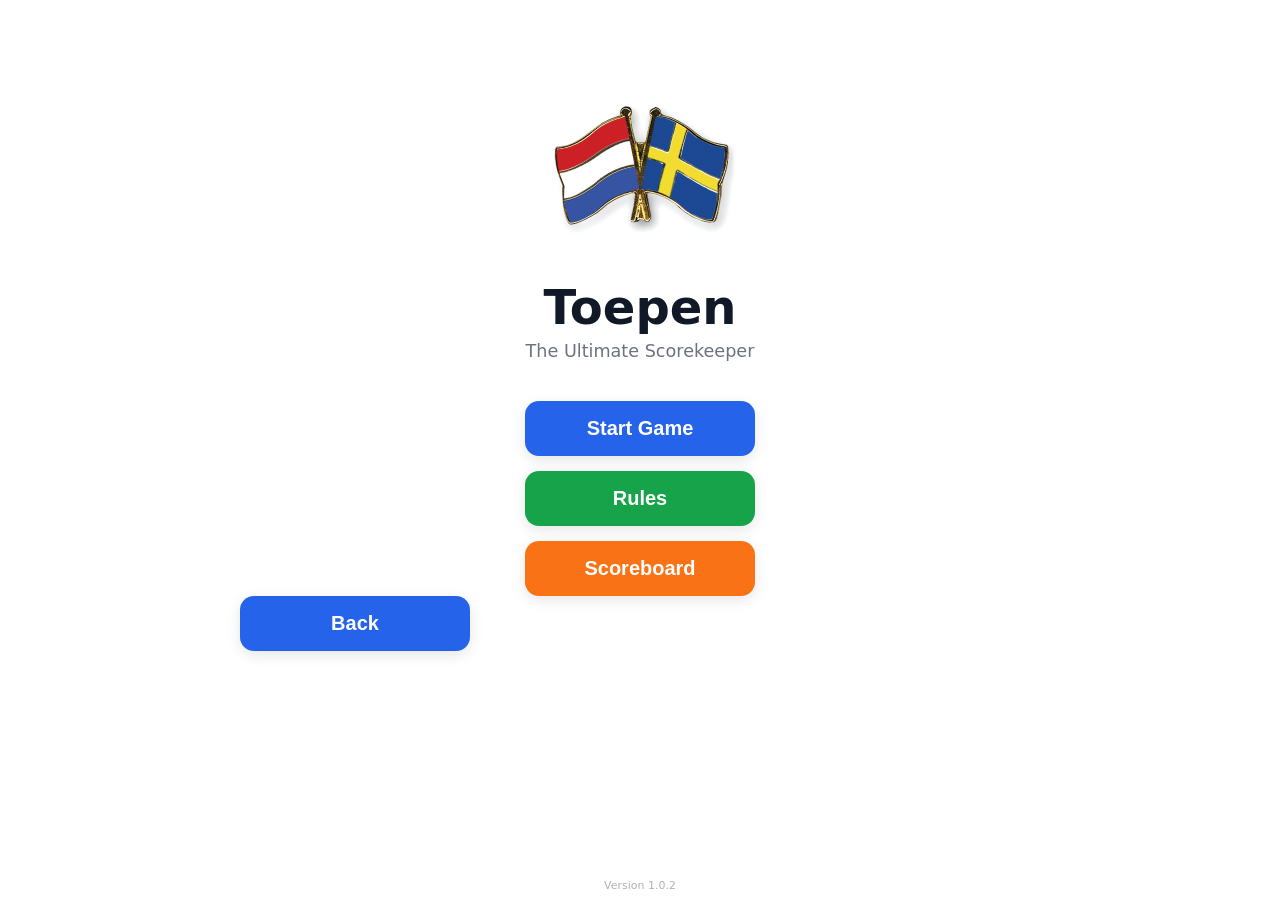
==== index.html @ cf6fb18f "Adding the Chichago scoring enginge without UI" ====
<!DOCTYPE html>
    <html lang="en">
    <head>
        <meta charset="UTF-8" />
        <meta name="viewport" content="width=device-width, initial-scale=1, maximum-scale=1">
        <style>
        /* Stoppar iOS pinch-zoom */
        html, body {
            touch-action: manipulation; 
        }
            </style>
        <title>Toepen Scorekeeper</title>
        <link rel="stylesheet" href="style.css">
        <link rel="manifest" href="manifest.js  ">
        <meta name="theme-color" content="#ffffff">
    </head>

    <body>

    <!-- HOME SCREEN -->
    <div id="homeScreen" class="home-screen">
        <img src="Flag-Pins-Netherlands-Sweden.jpg" class="flag-img">

        <h1 class="home-title">Toepen</h1>
        <p class="home-subtitle">The Ultimate Scorekeeper</p>

        <div class="home-buttons">
            <button id="startBtn" class="home-btn start">Start Game</button>
            <button id="rulesBtn" class="home-btn rules">Rules</button>
            <button id="scoresBtn" class="home-btn scores">Scoreboard</button>

            <div class="version-tag">Version 1.0.2</div>

        </div>
    </div>

    <!-- RULES SCREEN -->
    <div id="rulesScreen" class="hidden rules-screen">

        <div class="rules-card glass-box">
            <h2 class="rules-title">Toepen Rules</h2>
            <p class="rules-subtitle">A quick and clean guide to the game</p>
        </div>

        <div class="rules-card glass-box">
            <h3>🎯 Objective</h3>
            <p>Avoid reaching <strong>15 points</strong>. The player who hits 15 is eliminated.</p>
        </div>

        <div class="rules-card glass-box">
            <h3>🃏 Card Ranking</h3>
            <p>From strongest to weakest:</p>
            <div class="rank-grid">
                <div class="rank-item">10</div>
                <div class="rank-item">9</div>
                <div class="rank-item">8</div>
                <div class="rank-item">7</div>
                <div class="rank-item">A</div>
                <div class="rank-item">K</div>
                <div class="rank-item">Q</div>
                <div class="rank-item">J</div>
            </div>
        </div>

        <div class="rules-card glass-box">
            <h3>▶️ How a Round Works</h3>
            <ul class="rules-list">
                <li>Each player receives <strong>four cards</strong>.</li>
                <li>The starting player leads the first card.</li>
                <li>Players must <strong>follow suit</strong> if able.</li>
                <li>The highest card in the leading suit wins the trick.</li>
                <li>Winner starts next trick.</li>
                <li>“Toep!” raises stakes by +1 point.</li>
            </ul>
        </div>

        <div class="rules-card glass-box">
            <h3>🏆 Winning</h3>
            <p>The last remaining player wins. The loser receives round points.</p>
        </div>

        <div class="rules-card glass-box">
            <h3>⚠️ Optional Rules</h3>
            <ul class="rules-list">
                <li><strong>OW:</strong> 2 OW → 1 penalty point</li>
                <li><strong>CP:</strong> 4 CP → 1 penalty point</li>
            </ul>
        </div>

        <button id="backFromRules" class="home-btn">Back</button>
    </div>

    <!-- SCOREBOARD SCREEN -->
    <div id="scoreboardScreen" class="hidden scoreboard-screen">

        <h2 class="scoreboard-title">🏆 2ALL-TIME Scoreboard</h2>

        <div id="scoreboardList" class="scoreboard-list"></div>

        </div>

        <button id="backFromScoreboard" class="home-btn">Back</button>
    </div>

    <!-- GAME SCREEN -->
    <div id="gameScreen" class="hidden">

        <section class="toggle-container">
            <label class="toggle">
                <input type="checkbox" id="toggleOW">
                <span class="slider"></span>
                <span class="toggle-label">Show Official Warning & Crying Points</span>
            </label>
        </section>

        <section class="add-player">
            <input id="nameInput" placeholder="Player name">
            <button id="addBtn">Add</button>
        </section>

        <div id="warning" class="warning hidden">
            You need at least <strong>two players</strong> to start the game.
        </div>

        <div id="playerList" class="player-list"></div>

        <!-- UNDO / REDO -->
        <div class="history-controls">
            <button id="undoBtn" class="history-btn">⟲ Reverse</button>
            <button id="redoBtn" class="history-btn">⟳ Forward</button>
        </div>

        <button id="resetBtn" class="reset" disabled>Reset All Scores</button>
        <button id="resetPlayersBtn" class="reset reset-players">Reset All Players</button>

    </div>
      <!-- FIREWORKS + NEW GAME BUTTON -->
    <div id="fireworks" class="hidden"></div>
    <button id="newGameBtn" class="new-game-btn hidden">New Game</button>

    <!-- SCRIPT LAST — FIXES ALL BUTTON ISSUES -->
     <script src="chicagoRules.js"></script>
     <script src="script.js"></script>
    </body>
    </html>
---- style.css ----
/* ===== GLOBAL ===== */
body {
    font-family: system-ui, sans-serif;
    padding: 20px;
    margin: auto;
    max-width: 800px;
    background: radial-gradient(circle at top, #f9fafb, #e5e7eb);
    color: #111827;
}

/* ===== HOME SCREEN ===== */
.home-screen {
    text-align: center;
    padding-top: 40px;
}

.flag-img {
    width: 180px;
}

.home-title {
    font-size: 2.5rem;
    margin: 20px 0;
}

.home-buttons {
    display: flex;
    flex-direction: column;
    gap: 15px;
}

.home-btn {
    padding: 14px 30px;
    border: none;
    border-radius: 12px;
    background: #4f46e5;
    color: white;
    cursor: pointer;
    font-size: 1.1rem;
}

.home-btn:hover {
    background: #4338ca;
}
/* ===== NEW HOME SCREEN DESIGN ===== */
body {
    background: white; /* ren vit bakgrund */
}

.home-screen {
    text-align: center;
    padding-top: 70px;
}

.flag-img {
    width: 200px;
    border-radius: 12px;
    margin-bottom: 25px;
}

.home-title {
    font-size: 3rem;
    font-weight: 800;
    margin: 0;
    color: #111827;
}

.home-subtitle {
    margin-top: 6px;
    font-size: 1.1rem;
    color: #6b7280;
    margin-bottom: 40px;
}

/* BUTTON STYLE UPGRADE */
.home-buttons {
    display: flex;
    flex-direction: column;
    gap: 15px;
    align-items: center;
}

.home-btn {
    width: 230px;
    padding: 16px 20px;
    font-size: 1.25rem;
    border-radius: 14px;
    font-weight: 600;
    border: none;
    cursor: pointer;
    color: white;
    background: #2563eb; /* blå som default */
    box-shadow: 0 4px 14px rgba(0,0,0,0.1);
    transition: transform 0.15s, box-shadow 0.15s;
}

.home-btn:hover {
    transform: translateY(-2px);
    box-shadow: 0 6px 20px rgba(0,0,0,0.15);
}

/* Optional: different colors */
.home-btn.rules {
    background: #16a34a; /* grön */
}
.home-btn.scores {
    background: #f97316; /* orange */
}

/* ===== RULES PAGE ===== */

.rules-screen {
    padding: 20px;
    display: flex;
    flex-direction: column;
    gap: 20px;
}

/* Glassmorphism cards */
.glass-box {
    background: rgba(255, 255, 255, 0.6);
    backdrop-filter: blur(12px);
    border-radius: 20px;
    padding: 20px 22px;
    box-shadow: 0 8px 25px rgba(0,0,0,0.08);
    animation: fadeUp 0.4s ease;
}

/* Animation */
@keyframes fadeUp {
    0% { opacity: 0; transform: translateY(8px); }
    100% { opacity: 1; transform: translateY(0); }
}

.rules-title {
    font-size: 2rem;
    margin-bottom: 6px;
    background: linear-gradient(90deg, #1d4ed8, #ec4899);
    -webkit-background-clip: text;
    -webkit-text-fill-color: transparent;
}

.rules-subtitle {
    margin: 0;
    font-size: 0.95rem;
    color: #6b7280;
}

/* Card ranking grid */
.rank-grid {
    display: grid;
    grid-template-columns: repeat(4, 1fr);
    gap: 8px;
    margin-top: 12px;
}

.rank-item {
    background: white;
    padding: 12px 0;
    border-radius: 12px;
    text-align: center;
    font-size: 1.3rem;
    font-weight: 700;
    box-shadow: 0 4px 12px rgba(0,0,0,0.12);
}

/* Lists */
.rules-list {
    padding-left: 20px;
    margin: 0;
}

.rules-list li {
    margin-bottom: 6px;
}

/* ===== SCOREBOARD ===== */
.scoreboard-screen {
    text-align: center;
    padding: 20px;
}

.scoreboard-title {
    font-size: 2.2rem;
    font-weight: 700;
    margin-bottom: 20px;
}

.scoreboard-list {
    display: flex;
    flex-direction: column;
    gap: 18px;
    margin-bottom: 25px;
}

.scoreboard-empty {
    color: #6b7280;
    font-weight: 500;
    padding: 16px;
}
/* Score items */
.score-item {
    display: flex;
    justify-content: space-between;
    padding: 16px 20px;
    border-radius: 16px;
    background: rgba(255,255,255,0.6);
    backdrop-filter: blur(12px);
    box-shadow: 0 8px 25px rgba(0,0,0,0.08);
    font-size: 1.2rem;
    font-weight: 600;
}


.score-name {
    text-align: left;
}

.score-points {
    color: #1d4ed8;
    font-weight: 700;
}


/* ===== TOGGLE ===== */
.toggle-container {
    display: flex;
    justify-content: center;
    margin-bottom: 16px;
}

.toggle {
    display: flex;
    align-items: center;
    gap: 10px;
}

.toggle-label {
    color: #374151;
}

.toggle input {
    display: none;
}

.slider {
    width: 44px;
    height: 24px;
    background: #d1d5db;
    border-radius: 999px;
    position: relative;
    cursor: pointer;
}

.slider::before {
    content: "";
    position: absolute;
    width: 18px;
    height: 18px;
    background: white;
    border-radius: 50%;
    top: 3px;
    left: 3px;
    transition: transform 0.2s;
}

.toggle input:checked + .slider {
    background: #4f46e5;
}

.toggle input:checked + .slider::before {
    transform: translateX(20px);
}

/* ===== ADD PLAYER ===== */
.add-player {
    display: flex;
    gap: 10px;
    margin-bottom: 12px;
}

.add-player input {
    flex: 1;
    padding: 12px;
    border-radius: 999px;
    border: 1px solid #d1d5db;
}

.add-player button {
    padding: 12px 20px;
    border: none;
    border-radius: 999px;
    background: #4f46e5;
    color: white;
    cursor: pointer;
}

/* ===== WARNING ===== */
.warning {
    background: #fef3c7;
    padding: 10px;
    border-left: 4px solid #f59e0b;
    border-radius: 8px;
    margin-bottom: 18px;
}

.hidden {
    display: none !important;
}

/* ===== PLAYER LIST ===== */
.player-list {
    display: flex;
    flex-direction: column;
    gap: 14px;
}

/* ===== PLAYER CARD ===== */
.player {
    position: relative;
    background: white;
    padding: 16px;
    border-radius: 16px;
    box-shadow: 0 8px 20px rgba(0,0,0,0.1);
}

.player-header {
    margin-bottom: 10px;
}

.player-name {
    font-size: 1.2rem;
    font-weight: 600;
}

/* SCORE GRID: Always 2 columns */
.player-scores {
    display: grid;
    grid-template-columns: 1fr 1fr;
    gap: 10px;
}

/* Score sections */
.score-group {
    background: #f9fafb;
    padding: 10px;
    border-radius: 12px;
}

.score-label {
    font-size: 0.75rem;
    text-transform: uppercase;
    letter-spacing: 1px;
    color: #6b7280;
}

.score-group.points .score-label { color: #2563eb; }
.score-group.pp .score-label { color: #db2777; }
.score-group.ow .score-label { color: #f97316; }
.score-group.cp .score-label { color: #0ea5e9; }

.score-controls {
    display: flex;
    justify-content: center;
    align-items: center;
    gap: 8px;
}

.score-value {
    font-size: 1.3rem;
    font-weight: 700;
}

.icon-btn {
    width: 32px;
    height: 32px;
    border-radius: 999px;
    border: none;
    cursor: pointer;
}

.icon-btn.plus {
    background: #dcfce7;
    color: #15803d;
}

.icon-btn.minus {
    background: #fee2e2;
    color: #b91c1c;
}

.disabled {
    pointer-events: none;
    opacity: 0.4;
}

/* ===== DEATH OVERLAY ===== */
.death-overlay {
    position: absolute;
    inset: 0;
    background: rgba(255, 0, 0, 0.15);
    backdrop-filter: blur(3px);
    border-radius: 16px;
    display: flex;
    justify-content: center;
    align-items: center;
    animation: deathFlash 0.4s ease-out;
}

.death-text {
    padding: 10px 20px;
    background: rgba(220, 38, 38, 0.9);
    color: white;
    border-radius: 12px;
    font-weight: 700;
    font-size: 1.1rem;
}

.death-overlay-static {
    position: absolute;
    inset: 0;
    background: rgba(255,0,0,0.15);
    backdrop-filter: blur(3px);
    border-radius: 16px;
    display: flex;
    justify-content: center;
    align-items: center;
}

.death-text-static {
    padding: 10px 20px;
    background: rgba(220,38,38,0.9);
    color: white;
    border-radius: 12px;
    font-weight: 700;
    font-size: 1.1rem;
}



@keyframes deathFlash {
    0% { background: rgba(255,0,0,0.7); }
    100% { background: rgba(255,0,0,0.15); }
}

.icon-btn {
    min-width: 44px;
    min-height: 44px;
    padding: 0;
}

/* ===== UNDO BUTTON ===== */

/* ===== APPLE STYLE HISTORY BUTTONS WITH ICONS ===== */

.history-controls {
    display: flex;
    justify-content: center;
    gap: 12px;
    margin: 12px 0 22px;
}

.history-btn {
    padding: 6px 16px;
    font-size: 0.9rem;
    font-weight: 500;

    background: #f4f4f7;                     /* Apple soft grey */
    color: #1c1c1e;                           /* iOS dark text */
    border: 1px solid #d2d2d7;               /* Subtle border */
    
    border-radius: 12px;                      /* iOS rounded */
    box-shadow: 
        0 1px 2px rgba(0,0,0,0.1),
        0 0 0 rgba(0,0,0,0);

    cursor: pointer;
    transition: all 0.18s ease;
}

/* Hover – subtle lift */
.history-btn:hover:not(:disabled) {
    background: #eaeaef;
    transform: translateY(-1px);
    box-shadow: 0 2px 4px rgba(0,0,0,0.15);
}

/* Pressed */
.history-btn:active:not(:disabled) {
    background: #dadade;
    transform: scale(0.98);
}

/* Disabled */
.history-btn:disabled {
    background: #f4f4f7;
    color: #bcbcc2;
    border-color: #e2e2e5;
    box-shadow: none;
    cursor: not-allowed;
    opacity: 0.6;
}


/* ===== RESET BUTTON ===== */
.reset {
    width: 100%;
    margin-top: 20px;
    padding: 14px;
    background: #ef4444;
    color: white;
    border-radius: 999px;
}

/* ===== FIREWORKS===== */

#fireworks {
    position: fixed;
    inset: 0;
    pointer-events: none;
    z-index: 9999;
}

.firework {
    position: absolute;
    width: 6px;
    height: 6px;
    border-radius: 50%;
    animation: explode 800ms ease-out forwards;
}

@keyframes explode {
    0%   { transform: scale(1) translate(0, 0); opacity: 1; }
    80%  { opacity: 1; }
    100% {
        transform: scale(0.4) translate(var(--dx), var(--dy));
        opacity: 0;
    }
}

.shake {
    animation: shakeAnim 0.4s ease;
}

@keyframes shakeAnim {
    0% { transform: translateX(0); }
    25% { transform: translateX(-4px); }
    50% { transform: translateX(4px); }
    75% { transform: translateX(-2px); }
    100% { transform: translateX(0); }
}

.winner-banner {
    position: fixed;
    left: 50%;
    top: 12%;
    transform: translateX(-50%) translateY(-10px);
    padding: 10px 20px;
    border-radius: 999px;
    background: rgba(17, 24, 39, 0.95);
    color: #f9fafb;
    font-weight: 700;
    font-size: 1rem;
    opacity: 0;
    z-index: 10000;
    transition: all 0.25s ease-out;
}

.winner-banner.visible {
    opacity: 1;
    transform: translateX(-50%) translateY(0);
}

.new-game-btn {
    position: fixed;
    left: 50%;
    bottom: 10%;
    transform: translateX(-50%) translateY(20px);
    padding: 14px 26px;
    border-radius: 12px;
    background: #111827;
    color: white;
    font-size: 1.1rem;
    font-weight: 600;
    border: none;
    opacity: 0;
    z-index: 10000;
    transition: all 0.25s ease-out;
}

.new-game-btn.visible {
    opacity: 1;
    transform: translateX(-50%) translateY(0);
}

.new-game-btn.hidden {
    display: none;
}

.version-tag {
    position: fixed;
    bottom: 8px;
    left: 50%;
    transform: translateX(-50%);
    font-size: 11px;
    color: #8f8f8f;
    opacity: 0.7;
    user-select: none;
    pointer-events: none; /* stör aldrig knappar */
}
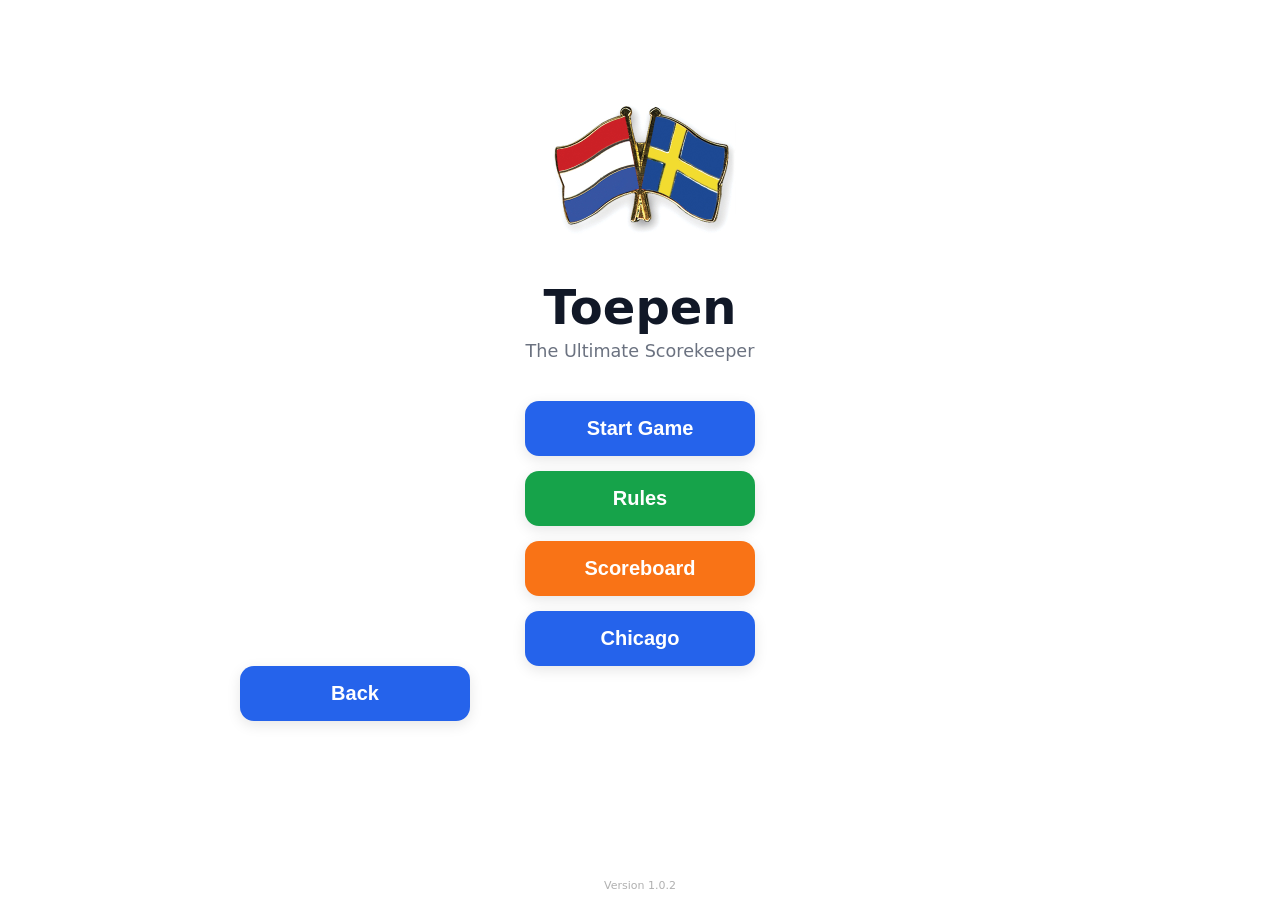
==== commit 34f573d7: "Adding new UI for Chicago" ====
--- a/index.html
+++ b/index.html
@@ -28,7 +28,7 @@
             <button id="startBtn" class="home-btn start">Start Game</button>
             <button id="rulesBtn" class="home-btn rules">Rules</button>
             <button id="scoresBtn" class="home-btn scores">Scoreboard</button>
-
+            <button id="chicagoBtn" class="home-btn">Chicago</button>
             <div class="version-tag">Version 1.0.2</div>
 
         </div>
@@ -102,7 +102,38 @@
         <button id="backFromScoreboard" class="home-btn">Back</button>
     </div>
 
-    <!-- GAME SCREEN -->
+    <!-- CHICAGO GAME SCREEN -->
+     <div id="chicagoScreen" class="hidden">
+    <button id="backFromChicago" class="home-btn">Back</button>
+    <h2>Chicago</h2>
+    <p>Välj spelare, slå sedan en händelse.</p>
+
+    <section class="add-player">
+        <input id="chicagoNameInput" placeholder="Player name">
+        <button id="chicagoAddBtn">Add</button>
+    </section>
+
+    <div id="chicagoPlayerList" class="player-list"></div>
+
+    <div class="chicago-actions">
+        <button data-chicago-event="Par">Par</button>
+        <button data-chicago-event="TvaPar">Två par</button>
+        <button data-chicago-event="Triss">Triss</button>
+        <button data-chicago-event="Stege">Stege</button>
+        <button data-chicago-event="Farg">Färg</button>
+        <button data-chicago-event="Kak">Kåk</button>
+        <button data-chicago-event="Fyrtal">Fyrtal +8</button>
+        <button data-chicago-event="FyrtalNollstall">Fyrtal nollställ</button>
+        <button data-chicago-event="Fargstege">Färgstege</button>
+        <button data-chicago-event="RoyalFlush">Royal Flush</button>
+        <button data-chicago-event="Utspel">Utspel</button>
+        <button data-chicago-event="ChicagoLyckad">Chicago +15</button>
+        <button data-chicago-event="ChicagoMisslyckad">Chicago −15</button>
+        <button data-chicago-event="RoyalStraightFlush">Royal Straight Flush</button>
+    </div>
+    </div>
+
+    <!-- TOEPEN GAME SCREEN -->
     <div id="gameScreen" class="hidden">
 
         <section class="toggle-container">
@@ -140,6 +171,7 @@
 
     <!-- SCRIPT LAST — FIXES ALL BUTTON ISSUES -->
      <script src="chicagoRules.js"></script>
+     <script src="chicagoUi.js"></script>
      <script src="script.js"></script>
     </body>
     </html>
--- a/style.css
+++ b/style.css
@@ -608,3 +608,7 @@
     user-select: none;
     pointer-events: none; /* stör aldrig knappar */
 }
+/* Chicago CSS */
+.chicago-selected { outline: 2px solid #2563eb; }
+.chicago-actions { display: flex; flex-wrap: wrap; gap: 8px; margin-top: 16px; }
+.chicago-actions button { padding: 8px 12px; border-radius: 10px; border: 1px solid #d1d5db; background: #fff; }
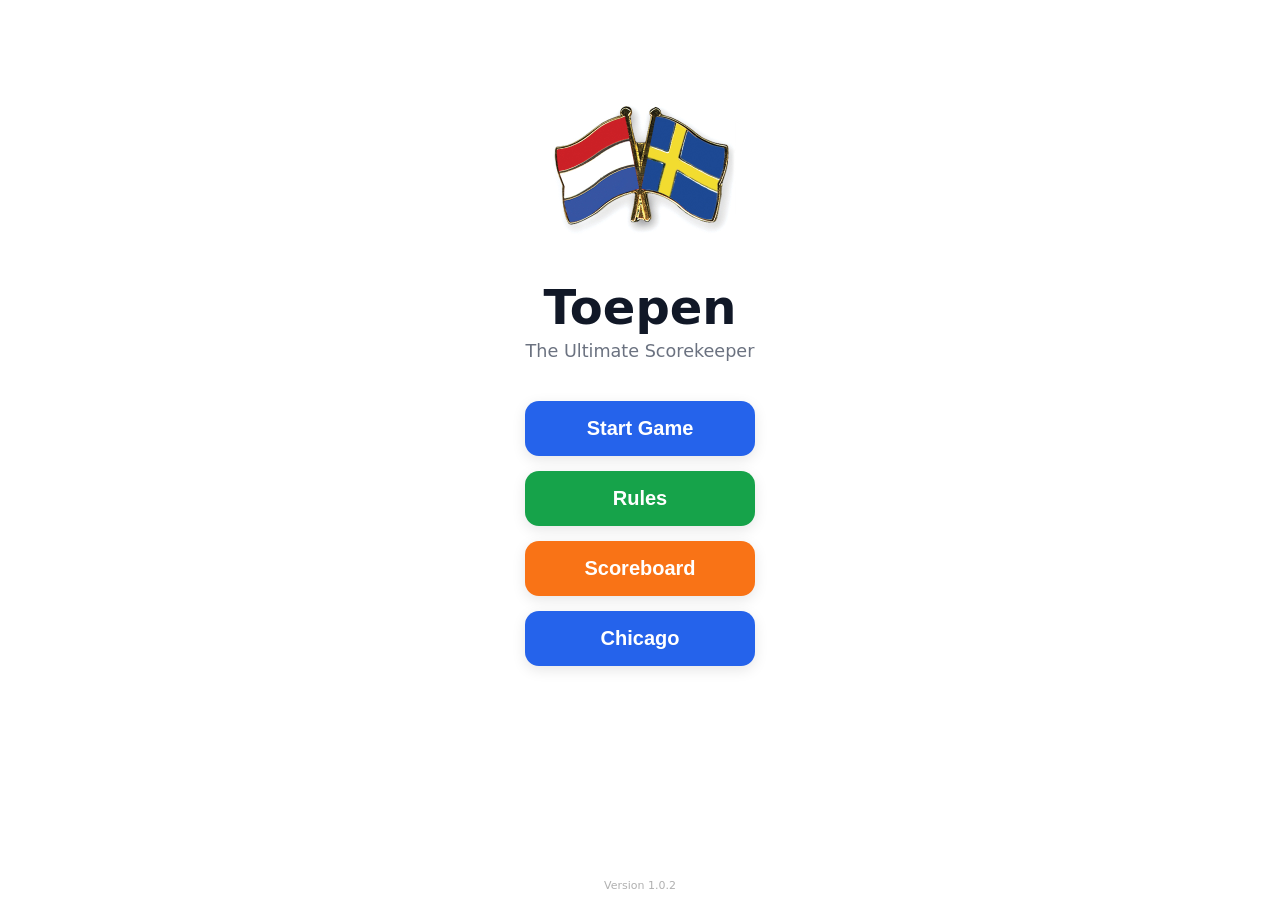
==== commit ad9d1620: "Div block was duplicated rendering a bug" ====
--- a/index.html
+++ b/index.html
@@ -92,13 +92,8 @@
 
     <!-- SCOREBOARD SCREEN -->
     <div id="scoreboardScreen" class="hidden scoreboard-screen">
-
-        <h2 class="scoreboard-title">🏆 2ALL-TIME Scoreboard</h2>
-
+        <h2 class="scoreboard-title">🏆 ALL-TIME Scoreboard</h2>
         <div id="scoreboardList" class="scoreboard-list"></div>
-
-        </div>
-
         <button id="backFromScoreboard" class="home-btn">Back</button>
     </div>
 
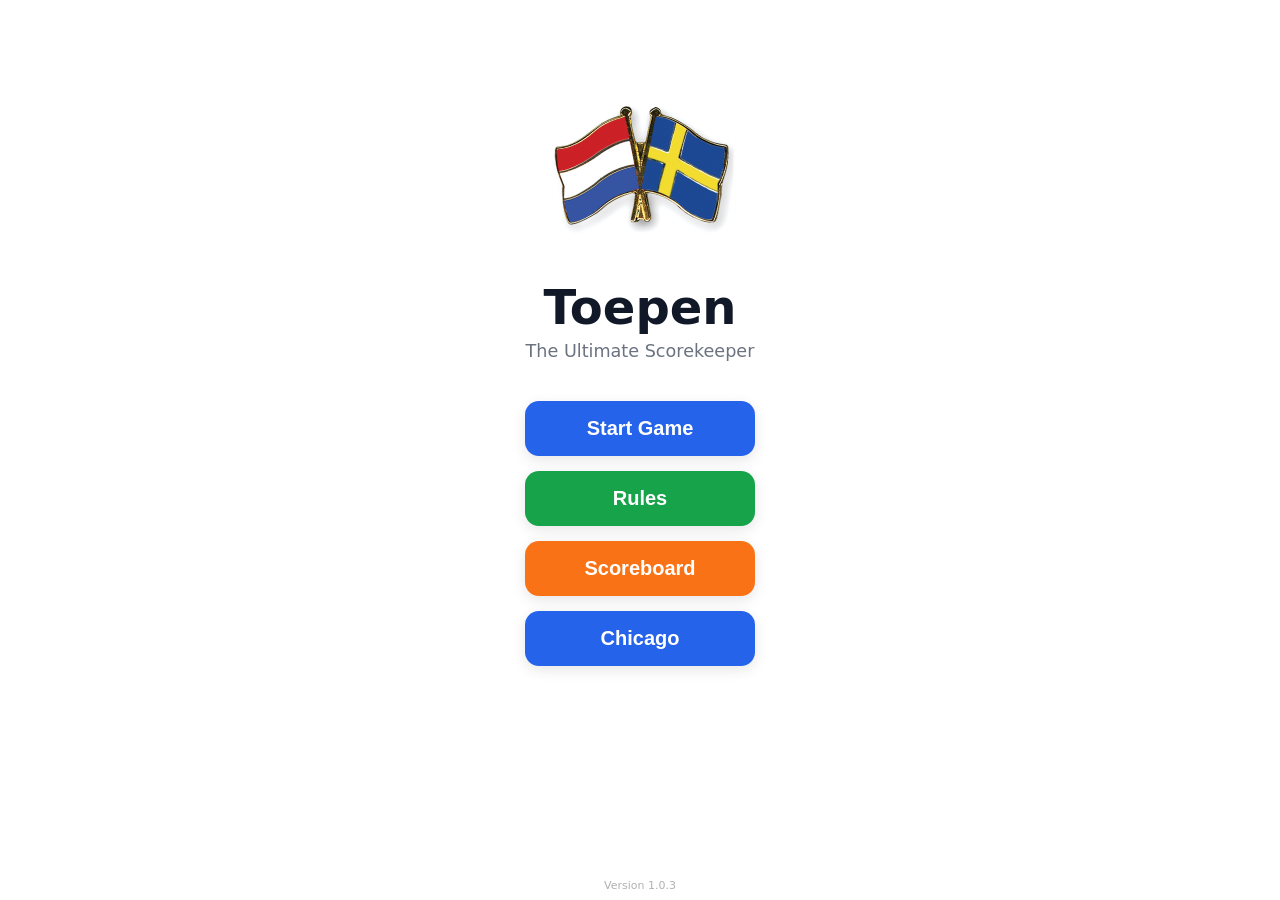
==== commit 1bb58515: "Ready to deploy" ====
--- a/index.html
+++ b/index.html
@@ -1,21 +1,20 @@
-    <!DOCTYPE html>
-    <html lang="en">
-    <head>
-        <meta charset="UTF-8" />
-        <meta name="viewport" content="width=device-width, initial-scale=1, maximum-scale=1">
-        <style>
-        /* Stoppar iOS pinch-zoom */
+<!DOCTYPE html>
+<html lang="en">
+<head>
+    <meta charset="UTF-8" />
+    <meta name="viewport" content="width=device-width, initial-scale=1, maximum-scale=1">
+    <style>
         html, body {
-            touch-action: manipulation; 
+            touch-action: manipulation;
         }
-            </style>
-        <title>Toepen Scorekeeper</title>
-        <link rel="stylesheet" href="style.css">
-        <link rel="manifest" href="manifest.js  ">
-        <meta name="theme-color" content="#ffffff">
-    </head>
+    </style>
+    <title>Toepen Scorekeeper</title>
+    <link rel="stylesheet" href="style.css">
+    <link rel="manifest" href="manifest.json">
+    <meta name="theme-color" content="#ffffff">
+</head>
 
-    <body>
+<body>
 
     <!-- HOME SCREEN -->
     <div id="homeScreen" class="home-screen">
@@ -29,8 +28,7 @@
             <button id="rulesBtn" class="home-btn rules">Rules</button>
             <button id="scoresBtn" class="home-btn scores">Scoreboard</button>
             <button id="chicagoBtn" class="home-btn">Chicago</button>
-            <div class="version-tag">Version 1.0.2</div>
-
+            <div class="version-tag">Version 1.0.3</div>
         </div>
     </div>
 
@@ -98,34 +96,34 @@
     </div>
 
     <!-- CHICAGO GAME SCREEN -->
-     <div id="chicagoScreen" class="hidden">
-    <button id="backFromChicago" class="home-btn">Back</button>
-    <h2>Chicago</h2>
-    <p>Välj spelare, slå sedan en händelse.</p>
+    <div id="chicagoScreen" class="hidden chicago-screen">
+        <button id="backFromChicago" class="chicago-back" aria-label="Back">←</button>
+        <h2 class="chicago-title">Chicago</h2>
 
-    <section class="add-player">
-        <input id="chicagoNameInput" placeholder="Player name">
-        <button id="chicagoAddBtn">Add</button>
-    </section>
+        <div id="chicagoWinnerBanner" class="chicago-winner-banner hidden"></div>
 
-    <div id="chicagoPlayerList" class="player-list"></div>
+        <section class="add-player">
+            <input id="chicagoNameInput" placeholder="Player name">
+            <button id="chicagoAddBtn">Add</button>
+        </section>
 
-    <div class="chicago-actions">
-        <button data-chicago-event="Par">Par</button>
-        <button data-chicago-event="TvaPar">Två par</button>
-        <button data-chicago-event="Triss">Triss</button>
-        <button data-chicago-event="Stege">Stege</button>
-        <button data-chicago-event="Farg">Färg</button>
-        <button data-chicago-event="Kak">Kåk</button>
-        <button data-chicago-event="Fyrtal">Fyrtal +8</button>
-        <button data-chicago-event="FyrtalNollstall">Fyrtal nollställ</button>
-        <button data-chicago-event="Fargstege">Färgstege</button>
-        <button data-chicago-event="RoyalFlush">Royal Flush</button>
-        <button data-chicago-event="Utspel">Utspel</button>
-        <button data-chicago-event="ChicagoLyckad">Chicago +15</button>
-        <button data-chicago-event="ChicagoMisslyckad">Chicago −15</button>
-        <button data-chicago-event="RoyalStraightFlush">Royal Straight Flush</button>
-    </div>
+        <div id="chicagoPlayerList" class="player-list"></div>
+
+        <div class="history-controls">
+            <button id="chicagoUndoBtn" class="history-btn">⟲ Reverse</button>
+            <button id="chicagoRedoBtn" class="history-btn">⟳ Forward</button>
+        </div>
+
+        <section class="toggle-container">
+            <label class="toggle">
+                <input type="checkbox" id="toggleChicagoHands">
+                <span class="slider"></span>
+                <span class="toggle-label">Show Points Menu</span>
+            </label>
+        </section>
+
+        <button id="chicagoNewGameBtn" class="reset">New Game</button>
+        <button id="chicagoResetPlayersBtn" class="reset reset-players">Reset All Players</button>
     </div>
 
     <!-- TOEPEN GAME SCREEN -->
@@ -150,7 +148,6 @@
 
         <div id="playerList" class="player-list"></div>
 
-        <!-- UNDO / REDO -->
         <div class="history-controls">
             <button id="undoBtn" class="history-btn">⟲ Reverse</button>
             <button id="redoBtn" class="history-btn">⟳ Forward</button>
@@ -158,15 +155,13 @@
 
         <button id="resetBtn" class="reset" disabled>Reset All Scores</button>
         <button id="resetPlayersBtn" class="reset reset-players">Reset All Players</button>
+    </div>
 
-    </div>
-      <!-- FIREWORKS + NEW GAME BUTTON -->
     <div id="fireworks" class="hidden"></div>
     <button id="newGameBtn" class="new-game-btn hidden">New Game</button>
 
-    <!-- SCRIPT LAST — FIXES ALL BUTTON ISSUES -->
-     <script src="chicagoRules.js"></script>
-     <script src="chicagoUi.js"></script>
-     <script src="script.js"></script>
-    </body>
-    </html>
+    <script src="chicagoRules.js"></script>
+    <script src="chicagoUi.js"></script>
+    <script src="script.js"></script>
+</body>
+</html>
--- a/style.css
+++ b/style.css
@@ -611,4 +611,37 @@
 /* Chicago CSS */
 .chicago-selected { outline: 2px solid #2563eb; }
 .chicago-actions { display: flex; flex-wrap: wrap; gap: 8px; margin-top: 16px; }
-.chicago-actions button { padding: 8px 12px; border-radius: 10px; border: 1px solid #d1d5db; background: #fff; }+.chicago-actions button { padding: 8px 12px; border-radius: 10px; border: 1px solid #d1d5db; background: #fff; }
+
+
+.chicago-screen { padding-bottom: 40px; }
+.chicago-title { font-size: 2rem; font-weight: 800; margin: 0 0 12px; }
+.chicago-card-header { display: flex; justify-content: space-between; align-items: baseline; }
+.chicago-score { font-size: 2rem; font-weight: 800; color: #2563eb; line-height: 1; }
+.chicago-selected { outline: 3px solid #2563eb; }
+.chicago-winner { outline: 3px solid #16a34a; }
+.chicago-go-out {
+    margin-top: 10px; width: 100%; padding: 12px; border: none;
+    border-radius: 12px; background: #111827; color: white; font-weight: 700;
+}
+.chicago-winner-banner {
+    background: #111827; color: white; text-align: center;
+    padding: 12px; border-radius: 12px; font-weight: 700; margin-bottom: 12px;
+}
+.chicago-back {
+    display: inline-flex; align-items: center; justify-content: center;
+    width: 36px; height: 36px; padding: 0; margin-bottom: 8px;
+    border: none; border-radius: 10px; background: #f3f4f6;
+    color: #111827; font-size: 1.1rem; cursor: pointer;
+}
+.chicago-player-menu {
+    display: grid; grid-template-columns: 1fr 1fr;
+    gap: 8px; margin-top: 12px;
+}
+.chicago-player-menu button {
+    padding: 10px 8px; min-height: 42px; border-radius: 12px;
+    border: none; background: #f3f4f6; color: #111827;
+    font-size: 0.82rem; font-weight: 600; cursor: pointer;
+}
+.chicago-player-menu button:active { transform: scale(0.98); background: #e5e7eb; }
+.danger-text { color: #b45309; font-weight: 600; font-size: 0.9rem; margin: 4px 0 10px; }
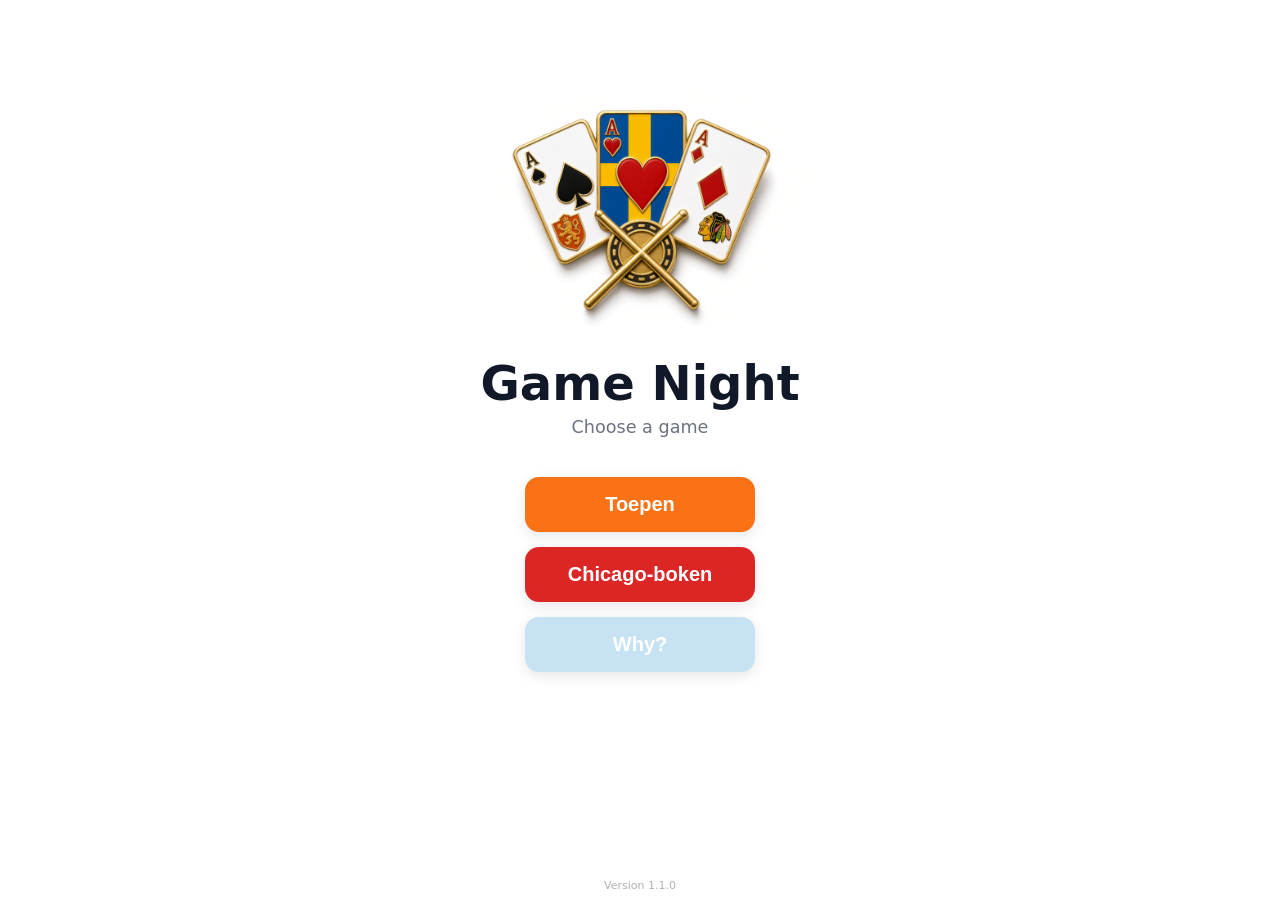
==== commit 559f9e82: "Complete integration with Chicago finished Only frontend" ====
--- a/index.html
+++ b/index.html
@@ -16,20 +16,80 @@
 
 <body>
 
-    <!-- HOME SCREEN -->
-    <div id="homeScreen" class="home-screen">
+    <!-- LANDING -->
+    <div id="landingScreen" class="home-screen">
+        <img src="cards-pins.jpg" class="card-img">
+        <h1 class="home-title">Game Night</h1>
+        <p class="home-subtitle">Choose a game</p>
+        <div class="home-buttons">
+            <button id="openToepenBtn" class="home-btn start">Toepen</button>
+            <button id="openChicagoHubBtn" class="home-btn chicago-book">Chicago-boken</button>
+            <button id="openAboutBtn" class="home-btn scores">Why?</button>
+            <div class="version-tag">Version 1.1.0</div>
+        </div>
+    </div>
+
+    <!-- TOEPEN HUB -->
+    <div id="homeScreen" class="home-screen hidden">
+        <button id="backToLandingFromToepen" class="page-back" aria-label="Back">←</button>
         <img src="Flag-Pins-Netherlands-Sweden.jpg" class="flag-img">
-
         <h1 class="home-title">Toepen</h1>
         <p class="home-subtitle">The Ultimate Scorekeeper</p>
-
         <div class="home-buttons">
             <button id="startBtn" class="home-btn start">Start Game</button>
             <button id="rulesBtn" class="home-btn rules">Rules</button>
             <button id="scoresBtn" class="home-btn scores">Scoreboard</button>
-            <button id="chicagoBtn" class="home-btn">Chicago</button>
-            <div class="version-tag">Version 1.0.3</div>
-        </div>
+        </div>
+    </div>
+
+    <!-- CHICAGO HUB -->
+<div id="chicagoHubScreen" class="hidden chicago-hub">
+    <button type="button" id="backToLandingFromChicago" class="page-back page-back-light">←</button>
+    <div class="chicago-poster-wrap">
+        <img src="chicago-bg.png" alt="Chicago-boken" class="chicago-poster">
+    </div>
+    <div class="chicago-hub-actions">
+        <button type="button" id="chicagoBtn" class="hub-btn">Starta spel</button>
+        <button type="button" id="chicagoRulesBtn" class="hub-btn">Regler</button>
+        <button type="button" id="chicagoScoresBtn" class="hub-btn">Scoreboard</button>
+    </div>
+</div>
+
+    <!-- ABOUT -->
+    <div id="aboutScreen" class="hidden rules-screen">
+        <div class="rules-card glass-box">
+            <h2 class="rules-title">About</h2>
+            <p>Scorekeeper for Toepen and Chicago. Built for game night, no account needed at the table.</p>
+            <p>Work in progress... A lot of updates is inbound</p>
+        </div>
+        <button id="backFromAbout" class="page-back" aria-label="Back">←</button>
+    </div>
+
+    <!-- CHICAGO RULES -->
+    <div id="chicagoRulesScreen" class="hidden rules-screen chicago-hero">
+        <div class="rules-card glass-box">
+            <h2 class="rules-title">Chicago</h2>
+            <p>Först till 52 kan gå ut. Sista stick efter 52 vinner — tryck Gå ut.</p>
+        </div>
+        <div class="rules-card glass-box">
+            <h3>Poäng</h3>
+            <ul class="rules-list">
+                <li>Par +1, Utspel +5</li>
+                <li>Två par +2, Triss +3, Stege +4, Färg +5, Kåk +6</li>
+                <li>Fyrtal +8 eller nollställ övriga</li>
+                <li>Färgstege +11, Royal Flush +20</li>
+                <li>Chicago +15 / −15</li>
+                <li>Royal Straight Flush vinner direkt</li>
+            </ul>
+        </div>
+        <button id="backFromChicagoRules" class="page-back" aria-label="Back">←</button>
+    </div>
+
+    <!-- CHICAGO SCOREBOARD PLACEHOLDER -->
+    <div id="chicagoScoreboardScreen" class="hidden scoreboard-screen chicago-hero">
+        <h2 class="scoreboard-title">Chicago Scoreboard</h2>
+        <p class="chicago-hint">Lokal tavla kommer i nästa verision.</p>
+        <button id="backFromChicagoScores" class="page-back" aria-label="Back">←</button>
     </div>
 
     <!-- RULES SCREEN -->
@@ -85,19 +145,19 @@
             </ul>
         </div>
 
-        <button id="backFromRules" class="home-btn">Back</button>
+        <button id="backFromRules" class="page-back" aria-label="Back">←</button>
     </div>
 
     <!-- SCOREBOARD SCREEN -->
     <div id="scoreboardScreen" class="hidden scoreboard-screen">
         <h2 class="scoreboard-title">🏆 ALL-TIME Scoreboard</h2>
         <div id="scoreboardList" class="scoreboard-list"></div>
-        <button id="backFromScoreboard" class="home-btn">Back</button>
+        <button id="backFromScoreboard" class="page-back" aria-label="Back">←</button>
     </div>
 
     <!-- CHICAGO GAME SCREEN -->
-    <div id="chicagoScreen" class="hidden chicago-screen">
-        <button id="backFromChicago" class="chicago-back" aria-label="Back">←</button>
+    <div id="chicagoScreen" class="hidden chicago-screen chicago-hero">
+        <button id="backFromChicago" class="page-back" aria-label="Back">←</button>
         <h2 class="chicago-title">Chicago</h2>
 
         <div id="chicagoWinnerBanner" class="chicago-winner-banner hidden"></div>
@@ -128,6 +188,7 @@
 
     <!-- TOEPEN GAME SCREEN -->
     <div id="gameScreen" class="hidden">
+        <button id="backFromGame" class="page-back" aria-label="Back">←</button>
 
         <section class="toggle-container">
             <label class="toggle">
--- a/style.css
+++ b/style.css
@@ -4,56 +4,23 @@
     padding: 20px;
     margin: auto;
     max-width: 800px;
-    background: radial-gradient(circle at top, #f9fafb, #e5e7eb);
+    background: white;
     color: #111827;
 }
 
 /* ===== HOME SCREEN ===== */
 .home-screen {
     text-align: center;
-    padding-top: 40px;
-}
-
-.flag-img {
-    width: 180px;
-}
-
-.home-title {
-    font-size: 2.5rem;
-    margin: 20px 0;
-}
-
-.home-buttons {
-    display: flex;
-    flex-direction: column;
-    gap: 15px;
-}
-
-.home-btn {
-    padding: 14px 30px;
-    border: none;
-    border-radius: 12px;
-    background: #4f46e5;
-    color: white;
-    cursor: pointer;
-    font-size: 1.1rem;
-}
-
-.home-btn:hover {
-    background: #4338ca;
-}
-/* ===== NEW HOME SCREEN DESIGN ===== */
-body {
-    background: white; /* ren vit bakgrund */
-}
-
-.home-screen {
-    text-align: center;
     padding-top: 70px;
 }
 
 .flag-img {
     width: 200px;
+    border-radius: 12px;
+    margin-bottom: 25px;
+}
+.card-img {
+    width: 350px;
     border-radius: 12px;
     margin-bottom: 25px;
 }
@@ -72,7 +39,6 @@
     margin-bottom: 40px;
 }
 
-/* BUTTON STYLE UPGRADE */
 .home-buttons {
     display: flex;
     flex-direction: column;
@@ -89,26 +55,20 @@
     border: none;
     cursor: pointer;
     color: white;
-    background: #2563eb; /* blå som default */
-    box-shadow: 0 4px 14px rgba(0,0,0,0.1);
-    transition: transform 0.15s, box-shadow 0.15s;
+    background: #f97316;
+    box-shadow: 0 4px 14px rgba(0, 0, 0, 0.1);
 }
 
 .home-btn:hover {
     transform: translateY(-2px);
-    box-shadow: 0 6px 20px rgba(0,0,0,0.15);
-}
-
-/* Optional: different colors */
-.home-btn.rules {
-    background: #16a34a; /* grön */
-}
-.home-btn.scores {
-    background: #f97316; /* orange */
-}
-
-/* ===== RULES PAGE ===== */
-
+    box-shadow: 0 6px 20px rgba(0, 0, 0, 0.15);
+}
+
+.home-btn.rules { background: #16a34a; }
+.home-btn.scores { background: #c7e2f3; }
+.home-btn.chicago-book { background: #dc2626; }
+
+/* ===== RULES ===== */
 .rules-screen {
     padding: 20px;
     display: flex;
@@ -116,20 +76,12 @@
     gap: 20px;
 }
 
-/* Glassmorphism cards */
 .glass-box {
     background: rgba(255, 255, 255, 0.6);
     backdrop-filter: blur(12px);
     border-radius: 20px;
     padding: 20px 22px;
-    box-shadow: 0 8px 25px rgba(0,0,0,0.08);
-    animation: fadeUp 0.4s ease;
-}
-
-/* Animation */
-@keyframes fadeUp {
-    0% { opacity: 0; transform: translateY(8px); }
-    100% { opacity: 1; transform: translateY(0); }
+    box-shadow: 0 8px 25px rgba(0, 0, 0, 0.08);
 }
 
 .rules-title {
@@ -146,7 +98,6 @@
     color: #6b7280;
 }
 
-/* Card ranking grid */
 .rank-grid {
     display: grid;
     grid-template-columns: repeat(4, 1fr);
@@ -161,87 +112,38 @@
     text-align: center;
     font-size: 1.3rem;
     font-weight: 700;
-    box-shadow: 0 4px 12px rgba(0,0,0,0.12);
-}
-
-/* Lists */
-.rules-list {
-    padding-left: 20px;
-    margin: 0;
-}
-
-.rules-list li {
-    margin-bottom: 6px;
-}
+    box-shadow: 0 4px 12px rgba(0, 0, 0, 0.12);
+}
+
+.rules-list { padding-left: 20px; margin: 0; }
+.rules-list li { margin-bottom: 6px; }
 
 /* ===== SCOREBOARD ===== */
-.scoreboard-screen {
-    text-align: center;
-    padding: 20px;
-}
-
-.scoreboard-title {
-    font-size: 2.2rem;
-    font-weight: 700;
-    margin-bottom: 20px;
-}
-
-.scoreboard-list {
-    display: flex;
-    flex-direction: column;
-    gap: 18px;
-    margin-bottom: 25px;
-}
-
-.scoreboard-empty {
-    color: #6b7280;
-    font-weight: 500;
-    padding: 16px;
-}
-/* Score items */
+.scoreboard-screen { text-align: center; padding: 20px; }
+.scoreboard-title { font-size: 2.2rem; font-weight: 700; margin-bottom: 20px; }
+.scoreboard-list { display: flex; flex-direction: column; gap: 18px; margin-bottom: 25px; }
+.scoreboard-empty { color: #6b7280; font-weight: 500; padding: 16px; }
+
 .score-item {
     display: flex;
     justify-content: space-between;
     padding: 16px 20px;
     border-radius: 16px;
-    background: rgba(255,255,255,0.6);
+    background: rgba(255, 255, 255, 0.6);
     backdrop-filter: blur(12px);
-    box-shadow: 0 8px 25px rgba(0,0,0,0.08);
+    box-shadow: 0 8px 25px rgba(0, 0, 0, 0.08);
     font-size: 1.2rem;
     font-weight: 600;
 }
 
-
-.score-name {
-    text-align: left;
-}
-
-.score-points {
-    color: #1d4ed8;
-    font-weight: 700;
-}
-
+.score-name { text-align: left; }
+.score-points { color: #1d4ed8; font-weight: 700; }
 
 /* ===== TOGGLE ===== */
-.toggle-container {
-    display: flex;
-    justify-content: center;
-    margin-bottom: 16px;
-}
-
-.toggle {
-    display: flex;
-    align-items: center;
-    gap: 10px;
-}
-
-.toggle-label {
-    color: #374151;
-}
-
-.toggle input {
-    display: none;
-}
+.toggle-container { display: flex; justify-content: center; margin-bottom: 16px; }
+.toggle { display: flex; align-items: center; gap: 10px; }
+.toggle-label { color: #374151; }
+.toggle input { display: none; }
 
 .slider {
     width: 44px;
@@ -264,28 +166,17 @@
     transition: transform 0.2s;
 }
 
-.toggle input:checked + .slider {
-    background: #4f46e5;
-}
-
-.toggle input:checked + .slider::before {
-    transform: translateX(20px);
-}
+.toggle input:checked + .slider { background: #4f46e5; }
+.toggle input:checked + .slider::before { transform: translateX(20px); }
 
 /* ===== ADD PLAYER ===== */
-.add-player {
-    display: flex;
-    gap: 10px;
-    margin-bottom: 12px;
-}
-
+.add-player { display: flex; gap: 10px; margin-bottom: 12px; }
 .add-player input {
     flex: 1;
     padding: 12px;
     border-radius: 999px;
     border: 1px solid #d1d5db;
 }
-
 .add-player button {
     padding: 12px 20px;
     border: none;
@@ -295,7 +186,6 @@
     cursor: pointer;
 }
 
-/* ===== WARNING ===== */
 .warning {
     background: #fef3c7;
     padding: 10px;
@@ -304,43 +194,28 @@
     margin-bottom: 18px;
 }
 
-.hidden {
-    display: none !important;
-}
-
-/* ===== PLAYER LIST ===== */
-.player-list {
-    display: flex;
-    flex-direction: column;
-    gap: 14px;
-}
-
-/* ===== PLAYER CARD ===== */
+.hidden { display: none !important; }
+
+/* ===== PLAYER CARDS ===== */
+.player-list { display: flex; flex-direction: column; gap: 14px; }
+
 .player {
     position: relative;
     background: white;
     padding: 16px;
     border-radius: 16px;
-    box-shadow: 0 8px 20px rgba(0,0,0,0.1);
-}
-
-.player-header {
-    margin-bottom: 10px;
-}
-
-.player-name {
-    font-size: 1.2rem;
-    font-weight: 600;
-}
-
-/* SCORE GRID: Always 2 columns */
+    box-shadow: 0 8px 20px rgba(0, 0, 0, 0.1);
+}
+
+.player-header { margin-bottom: 10px; }
+.player-name { font-size: 1.2rem; font-weight: 600; }
+
 .player-scores {
     display: grid;
     grid-template-columns: 1fr 1fr;
     gap: 10px;
 }
 
-/* Score sections */
 .score-group {
     background: #f9fafb;
     padding: 10px;
@@ -366,36 +241,23 @@
     gap: 8px;
 }
 
-.score-value {
-    font-size: 1.3rem;
-    font-weight: 700;
-}
+.score-value { font-size: 1.3rem; font-weight: 700; }
 
 .icon-btn {
-    width: 32px;
-    height: 32px;
+    min-width: 44px;
+    min-height: 44px;
     border-radius: 999px;
     border: none;
     cursor: pointer;
-}
-
-.icon-btn.plus {
-    background: #dcfce7;
-    color: #15803d;
-}
-
-.icon-btn.minus {
-    background: #fee2e2;
-    color: #b91c1c;
-}
-
-.disabled {
-    pointer-events: none;
-    opacity: 0.4;
-}
-
-/* ===== DEATH OVERLAY ===== */
-.death-overlay {
+    padding: 0;
+}
+
+.icon-btn.plus { background: #dcfce7; color: #15803d; }
+.icon-btn.minus { background: #fee2e2; color: #b91c1c; }
+.disabled { pointer-events: none; opacity: 0.4; }
+
+.death-overlay,
+.death-overlay-static {
     position: absolute;
     inset: 0;
     background: rgba(255, 0, 0, 0.15);
@@ -404,10 +266,12 @@
     display: flex;
     justify-content: center;
     align-items: center;
-    animation: deathFlash 0.4s ease-out;
-}
-
-.death-text {
+}
+
+.death-overlay { animation: deathFlash 0.4s ease-out; }
+
+.death-text,
+.death-text-static {
     padding: 10px 20px;
     background: rgba(220, 38, 38, 0.9);
     color: white;
@@ -416,43 +280,12 @@
     font-size: 1.1rem;
 }
 
-.death-overlay-static {
-    position: absolute;
-    inset: 0;
-    background: rgba(255,0,0,0.15);
-    backdrop-filter: blur(3px);
-    border-radius: 16px;
-    display: flex;
-    justify-content: center;
-    align-items: center;
-}
-
-.death-text-static {
-    padding: 10px 20px;
-    background: rgba(220,38,38,0.9);
-    color: white;
-    border-radius: 12px;
-    font-weight: 700;
-    font-size: 1.1rem;
-}
-
-
-
 @keyframes deathFlash {
-    0% { background: rgba(255,0,0,0.7); }
-    100% { background: rgba(255,0,0,0.15); }
-}
-
-.icon-btn {
-    min-width: 44px;
-    min-height: 44px;
-    padding: 0;
-}
-
-/* ===== UNDO BUTTON ===== */
-
-/* ===== APPLE STYLE HISTORY BUTTONS WITH ICONS ===== */
-
+    0% { background: rgba(255, 0, 0, 0.7); }
+    100% { background: rgba(255, 0, 0, 0.15); }
+}
+
+/* ===== HISTORY ===== */
 .history-controls {
     display: flex;
     justify-content: center;
@@ -464,55 +297,28 @@
     padding: 6px 16px;
     font-size: 0.9rem;
     font-weight: 500;
-
-    background: #f4f4f7;                     /* Apple soft grey */
-    color: #1c1c1e;                           /* iOS dark text */
-    border: 1px solid #d2d2d7;               /* Subtle border */
-    
-    border-radius: 12px;                      /* iOS rounded */
-    box-shadow: 
-        0 1px 2px rgba(0,0,0,0.1),
-        0 0 0 rgba(0,0,0,0);
-
-    cursor: pointer;
-    transition: all 0.18s ease;
-}
-
-/* Hover – subtle lift */
-.history-btn:hover:not(:disabled) {
-    background: #eaeaef;
-    transform: translateY(-1px);
-    box-shadow: 0 2px 4px rgba(0,0,0,0.15);
-}
-
-/* Pressed */
-.history-btn:active:not(:disabled) {
-    background: #dadade;
-    transform: scale(0.98);
-}
-
-/* Disabled */
+    background: #f4f4f7;
+    color: #1c1c1e;
+    border: 1px solid #d2d2d7;
+    border-radius: 12px;
+    cursor: pointer;
+}
+
 .history-btn:disabled {
-    background: #f4f4f7;
     color: #bcbcc2;
-    border-color: #e2e2e5;
-    box-shadow: none;
     cursor: not-allowed;
     opacity: 0.6;
 }
 
-
-/* ===== RESET BUTTON ===== */
 .reset {
     width: 100%;
     margin-top: 20px;
     padding: 14px;
     background: #ef4444;
     color: white;
+    border: none;
     border-radius: 999px;
 }
-
-/* ===== FIREWORKS===== */
 
 #fireworks {
     position: fixed;
@@ -521,61 +327,11 @@
     z-index: 9999;
 }
 
-.firework {
-    position: absolute;
-    width: 6px;
-    height: 6px;
-    border-radius: 50%;
-    animation: explode 800ms ease-out forwards;
-}
-
-@keyframes explode {
-    0%   { transform: scale(1) translate(0, 0); opacity: 1; }
-    80%  { opacity: 1; }
-    100% {
-        transform: scale(0.4) translate(var(--dx), var(--dy));
-        opacity: 0;
-    }
-}
-
-.shake {
-    animation: shakeAnim 0.4s ease;
-}
-
-@keyframes shakeAnim {
-    0% { transform: translateX(0); }
-    25% { transform: translateX(-4px); }
-    50% { transform: translateX(4px); }
-    75% { transform: translateX(-2px); }
-    100% { transform: translateX(0); }
-}
-
-.winner-banner {
-    position: fixed;
-    left: 50%;
-    top: 12%;
-    transform: translateX(-50%) translateY(-10px);
-    padding: 10px 20px;
-    border-radius: 999px;
-    background: rgba(17, 24, 39, 0.95);
-    color: #f9fafb;
-    font-weight: 700;
-    font-size: 1rem;
-    opacity: 0;
-    z-index: 10000;
-    transition: all 0.25s ease-out;
-}
-
-.winner-banner.visible {
-    opacity: 1;
-    transform: translateX(-50%) translateY(0);
-}
-
 .new-game-btn {
     position: fixed;
     left: 50%;
     bottom: 10%;
-    transform: translateX(-50%) translateY(20px);
+    transform: translateX(-50%);
     padding: 14px 26px;
     border-radius: 12px;
     background: #111827;
@@ -583,19 +339,10 @@
     font-size: 1.1rem;
     font-weight: 600;
     border: none;
-    opacity: 0;
     z-index: 10000;
-    transition: all 0.25s ease-out;
-}
-
-.new-game-btn.visible {
-    opacity: 1;
-    transform: translateX(-50%) translateY(0);
-}
-
-.new-game-btn.hidden {
-    display: none;
-}
+}
+
+.new-game-btn.hidden { display: none; }
 
 .version-tag {
     position: fixed;
@@ -605,14 +352,30 @@
     font-size: 11px;
     color: #8f8f8f;
     opacity: 0.7;
-    user-select: none;
-    pointer-events: none; /* stör aldrig knappar */
-}
-/* Chicago CSS */
-.chicago-selected { outline: 2px solid #2563eb; }
-.chicago-actions { display: flex; flex-wrap: wrap; gap: 8px; margin-top: 16px; }
-.chicago-actions button { padding: 8px 12px; border-radius: 10px; border: 1px solid #d1d5db; background: #fff; }
-
+    pointer-events: none;
+}
+
+/* ===== CHICAGO ===== */
+.page-back {
+    position: fixed;
+    top: 12px;
+    left: 12px;
+    z-index: 60;
+    width: 32px;
+    height: 32px;
+    padding: 0;
+    border: 1px solid #d1d5db;
+    border-radius: 8px;
+    background: #fff;
+    font-size: 1rem;
+    cursor: pointer;
+}
+
+.page-back-light {
+    background: transparent;
+    color: #f5ead6;
+    border-color: rgba(245, 234, 214, 0.6);
+}
 
 .chicago-screen { padding-bottom: 40px; }
 .chicago-title { font-size: 2rem; font-weight: 800; margin: 0 0 12px; }
@@ -620,28 +383,97 @@
 .chicago-score { font-size: 2rem; font-weight: 800; color: #2563eb; line-height: 1; }
 .chicago-selected { outline: 3px solid #2563eb; }
 .chicago-winner { outline: 3px solid #16a34a; }
+
 .chicago-go-out {
-    margin-top: 10px; width: 100%; padding: 12px; border: none;
-    border-radius: 12px; background: #111827; color: white; font-weight: 700;
-}
+    margin-top: 10px;
+    width: 100%;
+    padding: 12px;
+    border: none;
+    border-radius: 12px;
+    background: #111827;
+    color: white;
+    font-weight: 700;
+}
+
 .chicago-winner-banner {
-    background: #111827; color: white; text-align: center;
-    padding: 12px; border-radius: 12px; font-weight: 700; margin-bottom: 12px;
-}
-.chicago-back {
-    display: inline-flex; align-items: center; justify-content: center;
-    width: 36px; height: 36px; padding: 0; margin-bottom: 8px;
-    border: none; border-radius: 10px; background: #f3f4f6;
-    color: #111827; font-size: 1.1rem; cursor: pointer;
-}
+    background: #111827;
+    color: white;
+    text-align: center;
+    padding: 12px;
+    border-radius: 12px;
+    font-weight: 700;
+    margin-bottom: 12px;
+}
+
 .chicago-player-menu {
-    display: grid; grid-template-columns: 1fr 1fr;
-    gap: 8px; margin-top: 12px;
-}
+    display: grid;
+    grid-template-columns: 1fr 1fr;
+    gap: 8px;
+    margin-top: 12px;
+}
+
 .chicago-player-menu button {
-    padding: 10px 8px; min-height: 42px; border-radius: 12px;
-    border: none; background: #f3f4f6; color: #111827;
-    font-size: 0.82rem; font-weight: 600; cursor: pointer;
-}
-.chicago-player-menu button:active { transform: scale(0.98); background: #e5e7eb; }
-.danger-text { color: #b45309; font-weight: 600; font-size: 0.9rem; margin: 4px 0 10px; }+    padding: 10px 8px;
+    min-height: 42px;
+    border-radius: 12px;
+    border: none;
+    background: #f3f4f6;
+    font-weight: 600;
+}
+
+.danger-text {
+    color: #b45309;
+    font-weight: 600;
+    font-size: 0.9rem;
+    margin: 4px 0 10px;
+}
+
+#chicagoHubScreen.chicago-hub:not(.hidden) {
+    position: fixed;
+    inset: 0;
+    z-index: 40;
+    margin: 0;
+    padding: 54px 0 16px;   /* 44px = ner från ← */    overflow: auto;
+    background: #E81536;
+    display: flex;
+    flex-direction: column;
+    align-items: center;
+    justify-content: space-between;
+}
+
+#chicagoHubScreen.hidden { display: none !important; }
+
+.chicago-poster-wrap {
+    position: relative;
+    width: min(100%, 480px);
+    flex: 0 0 auto;
+}
+
+.chicago-poster {
+    display: block;
+    width: 100%;
+    height: auto;
+}
+
+.chicago-hub-actions {
+    position: static;
+    transform: none;
+    width: min(260px, 80%);
+    margin: 8px auto 20px;
+    display: flex;
+    flex-direction: column;
+    gap: 8px;
+}
+
+.hub-btn {
+    background: #f5ead6;
+    color: #E81536;
+    border: none;
+    font-weight: 800;
+    letter-spacing: 0.14em;
+    text-transform: uppercase;
+    padding: 12px 14px;
+    cursor: pointer;
+}
+
+.hub-btn:active { background: #fff; }
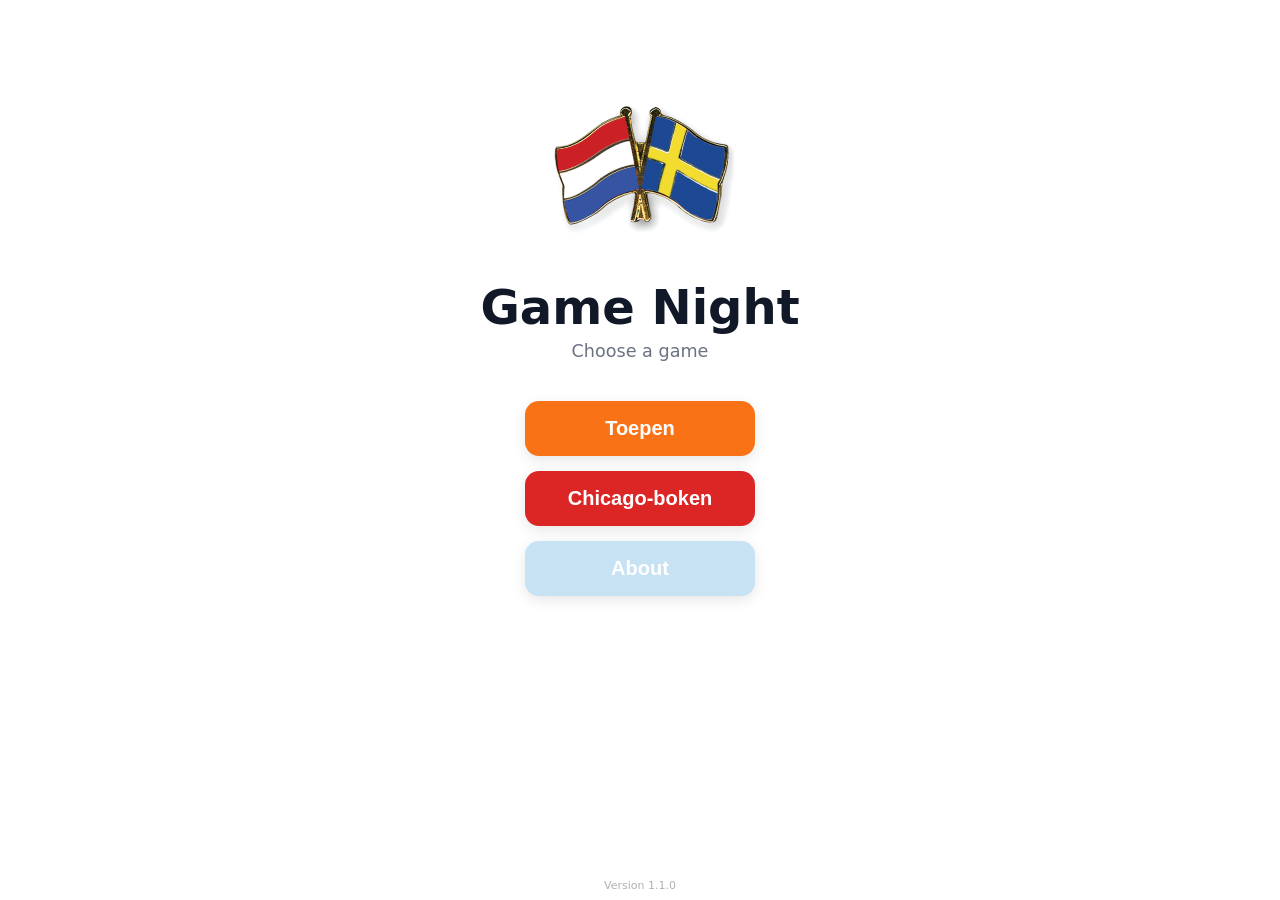
==== commit 63c07e7f: "Major frontend updates" ====
--- a/index.html
+++ b/index.html
@@ -18,13 +18,13 @@
 
     <!-- LANDING -->
     <div id="landingScreen" class="home-screen">
-        <img src="cards-pins.jpg" class="card-img">
+        <img src="Flag-Pins-Netherlands-Sweden.jpg" class="flag-img">
         <h1 class="home-title">Game Night</h1>
         <p class="home-subtitle">Choose a game</p>
         <div class="home-buttons">
             <button id="openToepenBtn" class="home-btn start">Toepen</button>
             <button id="openChicagoHubBtn" class="home-btn chicago-book">Chicago-boken</button>
-            <button id="openAboutBtn" class="home-btn scores">Why?</button>
+            <button id="openAboutBtn" class="home-btn scores">About</button>
             <div class="version-tag">Version 1.1.0</div>
         </div>
     </div>
@@ -43,52 +43,85 @@
     </div>
 
     <!-- CHICAGO HUB -->
-<div id="chicagoHubScreen" class="hidden chicago-hub">
-    <button type="button" id="backToLandingFromChicago" class="page-back page-back-light">←</button>
-    <div class="chicago-poster-wrap">
-        <img src="chicago-bg.png" alt="Chicago-boken" class="chicago-poster">
-    </div>
-    <div class="chicago-hub-actions">
-        <button type="button" id="chicagoBtn" class="hub-btn">Starta spel</button>
-        <button type="button" id="chicagoRulesBtn" class="hub-btn">Regler</button>
-        <button type="button" id="chicagoScoresBtn" class="hub-btn">Scoreboard</button>
-    </div>
-</div>
+    <div id="chicagoHubScreen" class="hidden chicago-hub">
+        <button type="button" id="backToLandingFromChicago" class="page-back page-back-light" aria-label="Back">←</button>
+        <div class="chicago-poster-wrap">
+            <img src="chicago-bg.png" alt="Chicago-boken" class="chicago-poster">
+        </div>
+        <div class="chicago-hub-actions">
+            <button type="button" id="chicagoBtn" class="hub-btn">Starta spel</button>
+            <button type="button" id="chicagoRulesBtn" class="hub-btn">Regler</button>
+            <button type="button" id="chicagoScoresBtn" class="hub-btn">Scoreboard</button>
+        </div>
+    </div>
 
     <!-- ABOUT -->
     <div id="aboutScreen" class="hidden rules-screen">
         <div class="rules-card glass-box">
             <h2 class="rules-title">About</h2>
-            <p>Scorekeeper for Toepen and Chicago. Built for game night, no account needed at the table.</p>
-            <p>Work in progress... A lot of updates is inbound</p>
-        </div>
+            <p>There is nothing better playing card games, perhaps with a beer in your hand at Kvarteret, or over a coffee. This web app is an easy and fun way to count points without pen and paper.
+                <br></br>
+            <p>Good luck, or as we säy in Örebro:<br>Krossa Degen, ta hem segern!</br></p>
+
+            
+        </div> 
         <button id="backFromAbout" class="page-back" aria-label="Back">←</button>
     </div>
 
     <!-- CHICAGO RULES -->
-    <div id="chicagoRulesScreen" class="hidden rules-screen chicago-hero">
+    <div id="chicagoRulesScreen" class="hidden rules-screen">
+        <button id="backFromChicagoRules" class="page-back" aria-label="Back">←</button>
+
         <div class="rules-card glass-box">
             <h2 class="rules-title">Chicago</h2>
-            <p>Först till 52 kan gå ut. Sista stick efter 52 vinner — tryck Gå ut.</p>
-        </div>
-        <div class="rules-card glass-box">
-            <h3>Poäng</h3>
-            <ul class="rules-list">
-                <li>Par +1, Utspel +5</li>
-                <li>Två par +2, Triss +3, Stege +4, Färg +5, Kåk +6</li>
-                <li>Fyrtal +8 eller nollställ övriga</li>
-                <li>Färgstege +11, Royal Flush +20</li>
-                <li>Chicago +15 / −15</li>
-                <li>Royal Straight Flush vinner direkt</li>
-            </ul>
-        </div>
-        <button id="backFromChicagoRules" class="page-back" aria-label="Back">←</button>
+            <p class="rules-subtitle">Vanlig kortlek, inga jokrar. Samtliga kort används Två spelare eller fler.</p>
+        </div>
+
+        <div class="rules-card glass-box">
+            <h3>Poäng mall</h3>
+            <div class="chicago-points">
+                <div><span>Utspel</span><b>+5</b></div>
+                <div><span>Par</span><b>+1</b></div>
+                <div><span>Två par</span><b>+2</b></div>
+                <div><span>Triss</span><b>+3</b></div>
+                <div><span>Stege</span><b>+4</b></div>
+                <div><span>Färg</span><b>+5</b></div>
+                <div><span>Kåk</span><b>+6</b></div>
+                <div><span>Fyrtal</span><b>+8 eller nollställ</b></div>
+                <div><span>Färgstege</span><b>+11</b></div>
+                <div><span>Royal Flush</span><b>+20</b></div>
+                <div><span>Chicago</span><b>+15 / −15</b></div>
+                <div><span>Royal Straight Flush</span><b>vinner spelet</b></div>
+            </div>
+        </div>
+
+        <div class="rules-card glass-box">
+            <h3>Giv</h3>
+            <p>Dra kort, högst blir giv. Given roterar medurs varje omgång.</p>
+        </div>
+
+        <div class="rules-card glass-box">
+            <h3>Byten &amp; hand</h3>
+            <p>Fem kort var. Två byten per runda, valfritt antal kort. Byter man bara ett kort kan man se ett öppet och ta det eller få ett stängt.</p>
+            <p>Efter första bytet frågar given vad spelarna har. Bäst hand får poäng. Man säger typ av hand, inte exakt vad.</p>
+        </div>
+
+        <div class="rules-card glass-box">
+            <h3>Utspel</h3>
+            <p>Stickrunda med de fem korten. Spelaren till vänster om given lägger första kortet. Följ färg, slå för att ta kommandot. Sista sticket ger utspelspoäng. Därefter får bäst hand poäng igen.</p>
+        </div>
+
+        <div class="rules-card glass-box">
+            <h3>Ta Chicago</h3>
+            <p>Ta alla stick i utspelet: <strong>+15</strong>. Misslyckas: <strong>−15</strong>. Den som ropar lägger första kortet. Ingen handpoäng den omgången.</p>
+            <p>Förtur har den närmast given (förhand). Så kan man stoppa någon som annars skulle gå ut.</p>
+        </div>
     </div>
 
     <!-- CHICAGO SCOREBOARD PLACEHOLDER -->
     <div id="chicagoScoreboardScreen" class="hidden scoreboard-screen chicago-hero">
         <h2 class="scoreboard-title">Chicago Scoreboard</h2>
-        <p class="chicago-hint">Lokal tavla kommer i nästa verision.</p>
+        <div id="chicagoScoreboardList" class="scoreboard-list"></div>
         <button id="backFromChicagoScores" class="page-back" aria-label="Back">←</button>
     </div>
 
@@ -156,8 +189,9 @@
     </div>
 
     <!-- CHICAGO GAME SCREEN -->
-    <div id="chicagoScreen" class="hidden chicago-screen chicago-hero">
+    <div id="chicagoScreen" class="hidden chicago-screen">
         <button id="backFromChicago" class="page-back" aria-label="Back">←</button>
+        <p id="chicagoDateLine" class="chicago-date-line"></p>
         <h2 class="chicago-title">Chicago</h2>
 
         <div id="chicagoWinnerBanner" class="chicago-winner-banner hidden"></div>
--- a/style.css
+++ b/style.css
@@ -1,3 +1,5 @@
+@import url("https://fonts.googleapis.com/css2?family=Caveat:wght@500&display=swap");
+
 /* ===== GLOBAL ===== */
 body {
     font-family: system-ui, sans-serif;
@@ -19,6 +21,7 @@
     border-radius: 12px;
     margin-bottom: 25px;
 }
+
 .card-img {
     width: 350px;
     border-radius: 12px;
@@ -355,7 +358,7 @@
     pointer-events: none;
 }
 
-/* ===== CHICAGO ===== */
+/* ===== SHARED BACK ===== */
 .page-back {
     position: fixed;
     top: 12px;
@@ -377,10 +380,126 @@
     border-color: rgba(245, 234, 214, 0.6);
 }
 
-.chicago-screen { padding-bottom: 40px; }
-.chicago-title { font-size: 2rem; font-weight: 800; margin: 0 0 12px; }
-.chicago-card-header { display: flex; justify-content: space-between; align-items: baseline; }
-.chicago-score { font-size: 2rem; font-weight: 800; color: #2563eb; line-height: 1; }
+#gameScreen,
+#chicagoScreen,
+#rulesScreen,
+#scoreboardScreen,
+#aboutScreen,
+#chicagoRulesScreen,
+#chicagoScoreboardScreen {
+    padding-top: 56px;
+}
+
+/* ===== CHICAGO HUB ===== */
+#chicagoHubScreen.chicago-hub:not(.hidden) {
+    position: fixed;
+    inset: 0;
+    z-index: 40;
+    margin: 0;
+    padding: 54px 0 16px;
+    overflow: auto;
+    background: #E81536;
+    display: flex;
+    flex-direction: column;
+    align-items: center;
+    justify-content: space-between;
+}
+
+#chicagoHubScreen.hidden { display: none !important; }
+
+.chicago-poster-wrap {
+    position: relative;
+    width: min(100%, 480px);
+    flex: 0 0 auto;
+}
+
+.chicago-poster {
+    display: block;
+    width: 100%;
+    height: auto;
+}
+
+.chicago-hub-actions {
+    width: min(260px, 80%);
+    margin: 8px auto 20px;
+    display: flex;
+    flex-direction: column;
+    gap: 8px;
+}
+
+.hub-btn {
+    background: #f5ead6;
+    color: #E81536;
+    border: none;
+    font-weight: 800;
+    letter-spacing: 0.14em;
+    text-transform: uppercase;
+    padding: 12px 14px;
+    cursor: pointer;
+}
+
+.hub-btn:active { background: #fff; }
+
+/* ===== CHICAGO ENGINE / NOTEBOOK ===== */
+#chicagoScreen.chicago-screen {
+    position: relative;
+    width: 100vw;
+    max-width: none;
+    margin-left: calc(50% - 50vw);
+    min-height: 100vh;
+    padding: 56px 16px 48px;
+    box-sizing: border-box;
+    background-color: #f6ecd9;
+    background-image:
+        linear-gradient(#d95555, #d95555),
+        repeating-linear-gradient(
+            to bottom,
+            #f6ecd9 0 27px,
+            #c9d4e0 27px 28px
+        );
+    background-size: 1px 100%, 100% 28px;
+    background-position: 36px 0, 0 0;
+    background-repeat: no-repeat, repeat;
+}
+
+.chicago-date-line {
+    position: absolute;
+    top: 18px;
+    right: 14px;
+    margin: 0;
+    font-family: Caveat, cursive;
+    font-size: 1.05rem;
+    color: #1e3a5f;
+    transform: rotate(1.1deg);
+}
+
+.chicago-title {
+    font-family: Caveat, cursive;
+    font-size: 2.6rem;
+    font-weight: 500;
+    color: #1e3a5f;
+    margin: 0 0 16px;
+    text-align: center;
+    transform: rotate(-0.8deg);
+}
+
+
+.chicago-card-header {
+    display: flex;
+    flex-direction: column;
+    align-items: flex-start;
+    gap: 2px;
+}
+
+.chicago-score {
+    font-family: Caveat, cursive;
+    font-size: 3.4rem;
+    font-weight: 500;
+    color: #1c1917;
+    line-height: 0.9;
+    width: 100%;
+    text-align: center;
+}
 .chicago-selected { outline: 3px solid #2563eb; }
 .chicago-winner { outline: 3px solid #16a34a; }
 
@@ -428,52 +547,28 @@
     margin: 4px 0 10px;
 }
 
-#chicagoHubScreen.chicago-hub:not(.hidden) {
-    position: fixed;
-    inset: 0;
-    z-index: 40;
-    margin: 0;
-    padding: 54px 0 16px;   /* 44px = ner från ← */    overflow: auto;
-    background: #E81536;
-    display: flex;
-    flex-direction: column;
-    align-items: center;
+#chicagoScreen .player {
+    background: rgba(255, 250, 242, 0.86);
+}
+#chicagoScreen .player-name {
+    font-size: 0.85rem;
+    letter-spacing: 0.06em;
+    text-transform: uppercase;
+    color: #6b7280;
+}
+
+.trophy { font-size: 0.95rem; color: #b45309; }
+
+.chicago-points {
+    display: grid;
+    gap: 8px;
+    margin-top: 12px;
+}
+.chicago-points div {
+    display: flex;
     justify-content: space-between;
-}
-
-#chicagoHubScreen.hidden { display: none !important; }
-
-.chicago-poster-wrap {
-    position: relative;
-    width: min(100%, 480px);
-    flex: 0 0 auto;
-}
-
-.chicago-poster {
-    display: block;
-    width: 100%;
-    height: auto;
-}
-
-.chicago-hub-actions {
-    position: static;
-    transform: none;
-    width: min(260px, 80%);
-    margin: 8px auto 20px;
-    display: flex;
-    flex-direction: column;
-    gap: 8px;
-}
-
-.hub-btn {
-    background: #f5ead6;
-    color: #E81536;
-    border: none;
-    font-weight: 800;
-    letter-spacing: 0.14em;
-    text-transform: uppercase;
-    padding: 12px 14px;
-    cursor: pointer;
-}
-
-.hub-btn:active { background: #fff; }
+    padding: 10px 12px;
+    background: #fff;
+    border-radius: 12px;
+}
+.chicago-points b { color: #9a3412; }
